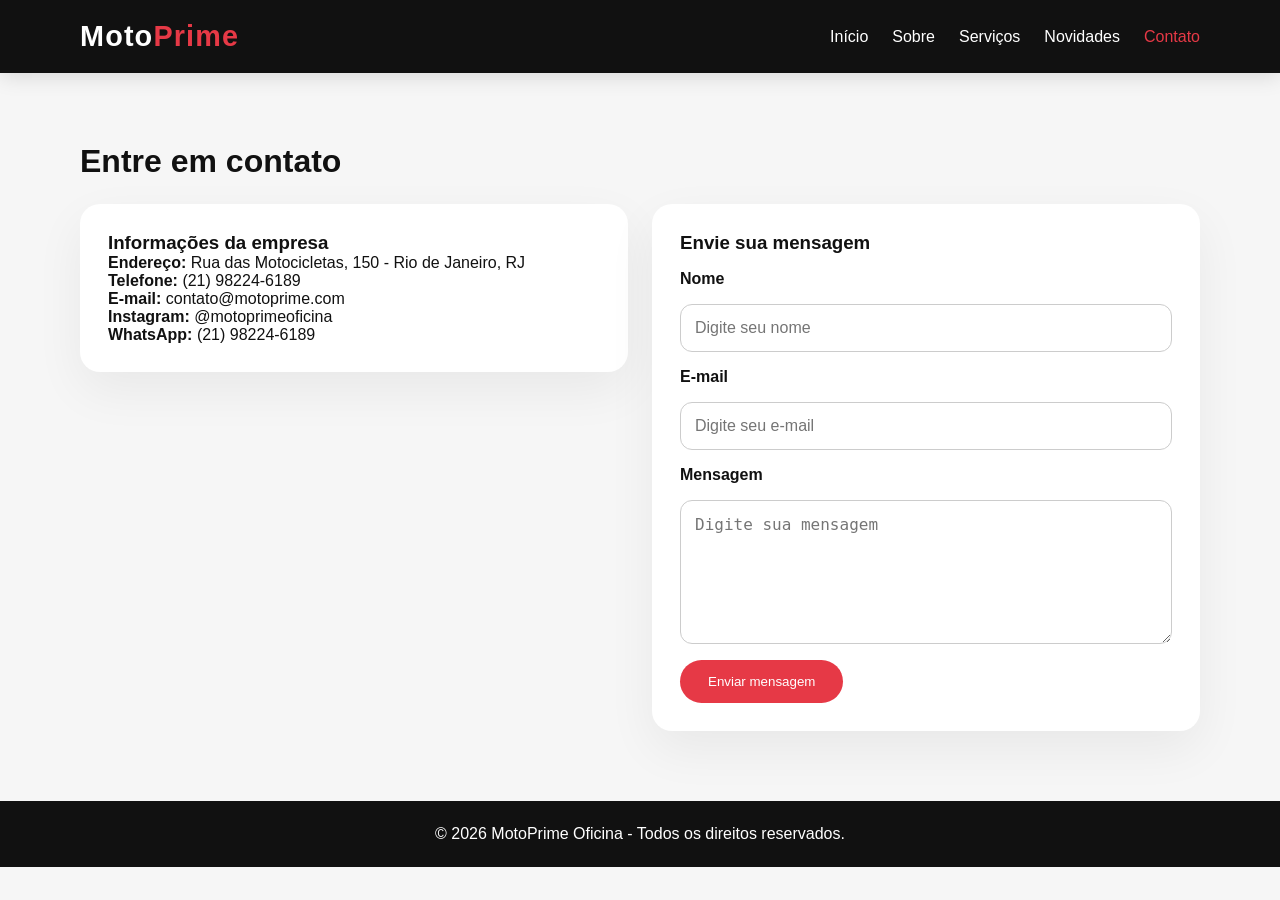
==== contato.html @ 21f9c5f4 "site motoprime completo" ====
<!DOCTYPE html>
<html lang="pt-BR">
<head>
  <meta charset="UTF-8">
  <meta name="viewport" content="width=device-width, initial-scale=1.0">
  <title>MotoPrime Oficina | Contato</title>
  <link rel="stylesheet" href="css/style.css">
</head>
<body>
  <header class="topo">
    <div class="container nav-container">
      <h1 class="logo">Moto<span>Prime</span></h1>
      <button class="menu-toggle" id="menu-toggle">☰</button>
      <nav>
        <ul class="menu" id="menu">
          <li><a href="index.html">Início</a></li>
          <li><a href="sobre.html">Sobre</a></li>
          <li><a href="servicos.html">Serviços</a></li>
          <li><a href="novidades.html">Novidades</a></li>
          <li><a href="contato.html" class="ativo">Contato</a></li>
        </ul>
      </nav>
    </div>
  </header>

  <main class="secao pagina-interna">
    <div class="container">
      <h2 class="titulo-secao">Entre em contato</h2>
      <div class="grid-2 contato-grid">
        <div class="card">
          <h3>Informações da empresa</h3>
          <p><strong>Endereço:</strong> Rua das Motocicletas, 150 - Rio de Janeiro, RJ</p>
          <p><strong>Telefone:</strong> (21) 98224-6189</p>
          <p><strong>E-mail:</strong> contato@motoprime.com</p>
          <p><strong>Instagram:</strong> @motoprimeoficina</p>
          <p><strong>WhatsApp:</strong> (21) 98224-6189</p>
        </div>

        <form class="formulario card" id="form-contato">
          <h3>Envie sua mensagem</h3>
          <label for="nome">Nome</label>
          <input type="text" id="nome" placeholder="Digite seu nome" required>

          <label for="email">E-mail</label>
          <input type="email" id="email" placeholder="Digite seu e-mail" required>

          <label for="mensagem">Mensagem</label>
          <textarea id="mensagem" rows="6" placeholder="Digite sua mensagem" required></textarea>

          <button type="submit" class="btn">Enviar mensagem</button>
        </form>
      </div>
    </div>
  </main>

  <footer class="rodape">
    <div class="container">
      <p>© 2026 MotoPrime Oficina - Todos os direitos reservados.</p>
    </div>
  </footer>

  <button id="btnTopo" title="Voltar ao topo">↑</button>
  <script src="js/script.js"></script>
</body>
</html>
---- css/style.css ----
﻿* {
  margin: 0;
  padding: 0;
  box-sizing: border-box;
}

:root {
  font-family: 'Segoe UI', Tahoma, Geneva, Verdana, sans-serif;
  color: #111;
  background: #f6f6f6;
}

html {
  scroll-behavior: smooth;
}

body {
  min-height: 100vh;
}

.container {
  width: min(1120px, calc(100% - 40px));
  margin: 0 auto;
}

.topo {
  background: #111;
  color: #fff;
  position: sticky;
  top: 0;
  z-index: 20;
  box-shadow: 0 4px 20px rgba(0, 0, 0, 0.12);
}

.nav-container {
  display: flex;
  align-items: center;
  justify-content: space-between;
  gap: 1rem;
  padding: 20px 0;
}

.logo {
  font-size: 1.8rem;
  letter-spacing: 0.04em;
}

.logo span {
  color: #e63946;
}

.menu {
  display: flex;
  gap: 24px;
  list-style: none;
}

.menu li a {
  color: #fff;
  text-decoration: none;
  font-weight: 500;
  transition: color 0.2s ease;
}

.menu li a:hover,
.menu li a.ativo {
  color: #e63946;
}

.menu-toggle {
  display: none;
  font-size: 1.4rem;
  color: #fff;
  background: transparent;
  border: none;
  cursor: pointer;
}

.hero {
  background: #111;
  color: #fff;
  padding: 100px 0 80px;
}

.hero-conteudo {
  display: grid;
  align-items: center;
  min-height: 320px;
}

.hero h2 {
  font-size: clamp(2rem, 4vw, 3.2rem);
}

.hero p {
  margin: 24px 0 32px;
  max-width: 720px;
}

.btn {
  display: inline-block;
  background: #e63946;
  color: #fff;
  text-decoration: none;
  padding: 14px 28px;
  border-radius: 999px;
  transition: transform 0.2s ease, box-shadow 0.2s ease;
}

.btn:hover {
  transform: translateY(-2px);
  box-shadow: 0 14px 30px rgba(230, 57, 70, 0.22);
}

.secao {
  padding: 70px 0;
}

.titulo-secao {
  font-size: 2rem;
  margin-bottom: 24px;
  color: #111;
}

.descricao {
  max-width: 720px;
  margin-bottom: 24px;
  color: #444;
}

.grid-2,
.grid-3 {
  display: grid;
  gap: 24px;
}

.grid-2 {
  grid-template-columns: repeat(2, minmax(0, 1fr));
}

.grid-3 {
  grid-template-columns: repeat(3, minmax(0, 1fr));
}

.card {
  background: #fff;
  border-radius: 20px;
  padding: 28px;
  box-shadow: 0 18px 50px rgba(0, 0, 0, 0.06);
}

.servico-card {
  text-align: center;
}

.servico-icone {
  display: inline-flex;
  align-items: center;
  justify-content: center;
  width: 72px;
  height: 72px;
  margin-bottom: 18px;
  font-size: 2rem;
  background: #f8f8f8;
  border-radius: 18px;
}

.espacamento-topo {
  margin-top: 24px;
}

.destaque {
  background: #111;
  color: #fff;
}

.destaque-card {
  background: rgba(255, 255, 255, 0.06);
}

.formulario {
  display: grid;
  gap: 16px;
}

.formulario label {
  font-weight: 600;
  color: #111;
}

.formulario input,
.formulario textarea {
  width: 100%;
  padding: 14px;
  border: 1px solid #ccc;
  border-radius: 12px;
  font-size: 1rem;
  background: #fff;
}

.formulario button {
  width: fit-content;
  padding: 14px 28px;
  border: none;
  border-radius: 999px;
  background: #e63946;
  color: #fff;
  cursor: pointer;
}

.contato-grid {
  align-items: start;
}

.rodape {
  background: #111;
  color: #fff;
  text-align: center;
  padding: 24px 0;
}

#btnTopo {
  position: fixed;
  bottom: 20px;
  right: 20px;
  background: #e63946;
  color: #fff;
  border: none;
  width: 45px;
  height: 45px;
  border-radius: 50%;
  font-size: 1.2rem;
  cursor: pointer;
  display: none;
  box-shadow: 0 8px 16px rgba(0, 0, 0, 0.2);
}

#btnTopo:hover {
  background: #c92432;
}

@media (max-width: 900px) {
  .grid-3,
  .grid-2 {
    grid-template-columns: 1fr;
  }

  .hero h2 {
    font-size: 2.2rem;
  }
}

@media (max-width: 768px) {
  .menu-toggle {
    display: block;
  }

  .menu {
    position: absolute;
    top: 72px;
    right: 5%;
    background: #111;
    flex-direction: column;
    width: 220px;
    padding: 20px;
    border-radius: 10px;
    display: none;
  }

  .menu.ativo-menu {
    display: flex;
  }
}
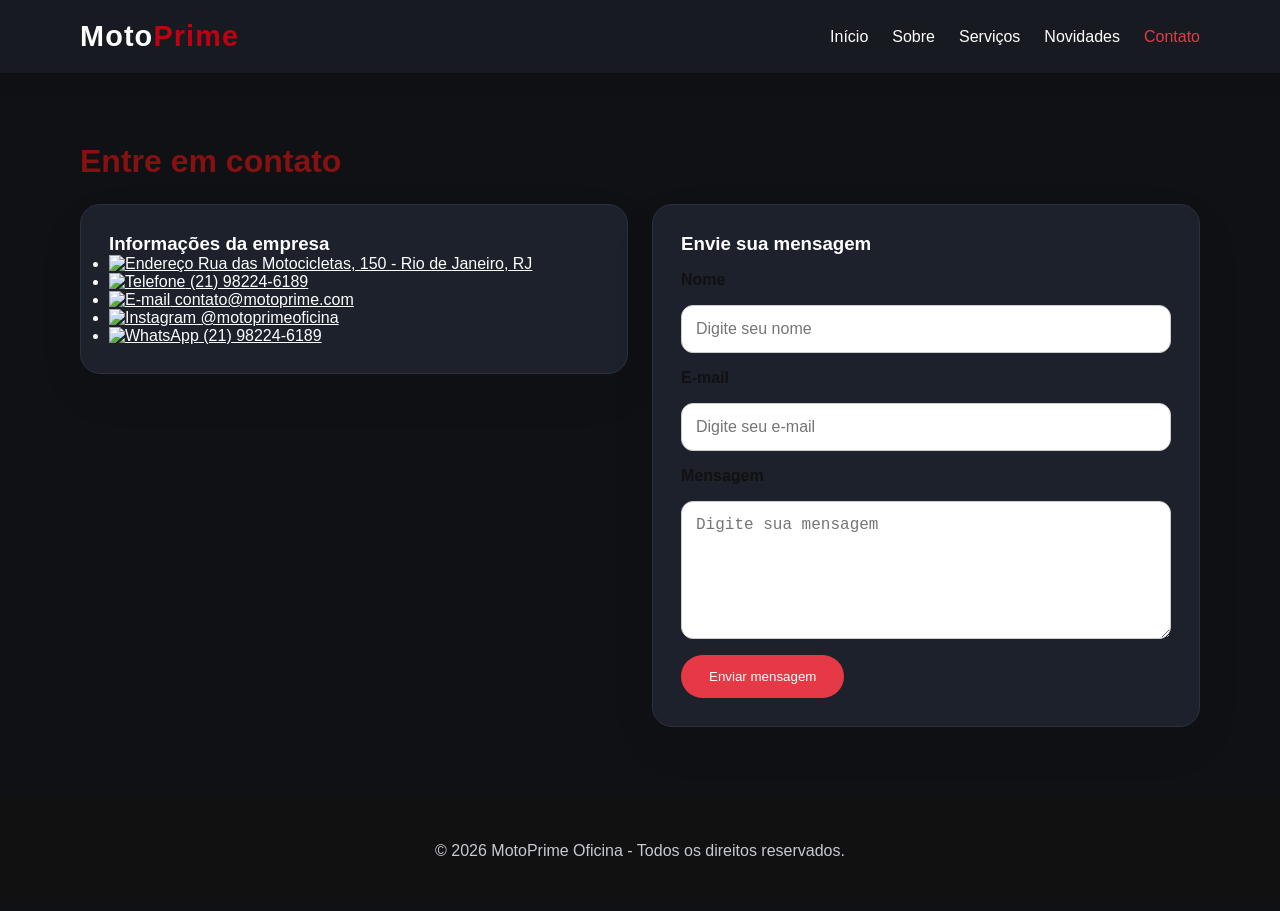
==== commit dee9efdf: "mudanças no contato icones e links" ====
--- a/contato.html
+++ b/contato.html
@@ -1,11 +1,13 @@
 <!DOCTYPE html>
 <html lang="pt-BR">
+
 <head>
   <meta charset="UTF-8">
   <meta name="viewport" content="width=device-width, initial-scale=1.0">
   <title>MotoPrime Oficina | Contato</title>
   <link rel="stylesheet" href="css/style.css">
 </head>
+
 <body>
   <header class="topo">
     <div class="container nav-container">
@@ -27,13 +29,41 @@
     <div class="container">
       <h2 class="titulo-secao">Entre em contato</h2>
       <div class="grid-2 contato-grid">
+
         <div class="card">
           <h3>Informações da empresa</h3>
-          <p><strong>Endereço:</strong> Rua das Motocicletas, 150 - Rio de Janeiro, RJ</p>
-          <p><strong>Telefone:</strong> (21) 98224-6189</p>
-          <p><strong>E-mail:</strong> contato@motoprime.com</p>
-          <p><strong>Instagram:</strong> @motoprimeoficina</p>
-          <p><strong>WhatsApp:</strong> (21) 98224-6189</p>
+          <ul class="info-lista">
+            <li>
+              <a href="https://maps.google.com/?q=Rua+das+Motocicletas+150+Rio+de+Janeiro" target="_blank">
+                <img src="source/map-pin.svg" alt="Endereço">
+                Rua das Motocicletas, 150 - Rio de Janeiro, RJ
+              </a>
+            </li>
+            <li>
+              <a href="tel:+5521982246189">
+                <img src="source/phone.svg" alt="Telefone">
+                (21) 98224-6189
+              </a>
+            </li>
+            <li>
+              <a href="mailto:contato@motoprime.com">
+                <img src="source/mail.svg" alt="E-mail">
+                contato@motoprime.com
+              </a>
+            </li>
+            <li>
+              <a href="https://instagram.com/motoprimeoficina" target="_blank">
+                <img src="source/instagram.svg" alt="Instagram">
+                @motoprimeoficina
+              </a>
+            </li>
+            <li>
+              <a href="https://wa.me/5521982246189" target="_blank">
+                <img src="source/whatsapp.svg" alt="WhatsApp">
+                (21) 98224-6189
+              </a>
+            </li>
+          </ul>
         </div>
 
         <form class="formulario card" id="form-contato">
@@ -49,6 +79,7 @@
 
           <button type="submit" class="btn">Enviar mensagem</button>
         </form>
+
       </div>
     </div>
   </main>
@@ -62,4 +93,5 @@
   <button id="btnTopo" title="Voltar ao topo">↑</button>
   <script src="js/script.js"></script>
 </body>
-</html>+
+</html>
--- a/css/style.css
+++ b/css/style.css
@@ -5,9 +5,15 @@
 }
 
 :root {
-  font-family: 'Segoe UI', Tahoma, Geneva, Verdana, sans-serif;
-  color: #111;
-  background: #f6f6f6;
+  --cor-fundo: #0f1115;
+  --cor-fundo-secundario: #171a21;
+  --cor-primaria: #e63946;
+  --cor-primaria-escura: #c1121f;
+  --cor-texto: #ffffff;
+  --cor-texto-suave: #c7cbd1;
+  --cor-card: #1c212b;
+  --cor-borda: #2a3140;
+  --sombra: 0 10px 30px rgba(0, 0, 0, 0.25);
 }
 
 html {
@@ -18,6 +24,20 @@
   min-height: 100vh;
 }
 
+body {
+  font-family: 'Segoe UI', Tahoma, Geneva, Verdana, sans-serif;
+}
+
+body {
+  background: var(--cor-fundo);
+  color: var(--cor-texto);
+}
+
+body {
+  background: var(--cor-fundo);
+  color: var(--cor-texto);
+  font-family: 'Segoe UI', Tahoma, Geneva, Verdana, sans-serif;
+}
 .container {
   width: min(1120px, calc(100% - 40px));
   margin: 0 auto;
@@ -46,8 +66,9 @@
 }
 
 .logo span {
-  color: #e63946;
-}
+  color: #bb0312;
+}
+
 
 .menu {
   display: flex;
@@ -108,7 +129,7 @@
 }
 
 .btn:hover {
-  transform: translateY(-2px);
+  transform: translateY(-6px);
   box-shadow: 0 14px 30px rgba(230, 57, 70, 0.22);
 }
 
@@ -119,7 +140,7 @@
 .titulo-secao {
   font-size: 2rem;
   margin-bottom: 24px;
-  color: #111;
+  color: #861111;
 }
 
 .descricao {
@@ -216,7 +237,7 @@
   background: #111;
   color: #fff;
   text-align: center;
-  padding: 24px 0;
+  padding: 45px 0;
 }
 
 #btnTopo {
@@ -271,3 +292,33 @@
     display: flex;
   }
 }
+html, body {
+  height: 100%;
+}
+
+body {
+  display: flex;
+  flex-direction: column;
+}
+main {
+  flex: 1;
+}
+
+.topo {
+  background: var(--cor-fundo-secundario);
+}
+
+.card {
+  background: var(--cor-card);
+  color: var(--cor-texto);
+  border: 1px solid var(--cor-borda);
+}
+
+p {
+  color: var(--cor-texto-suave);
+}
+
+a {
+  color: var(--cor-texto);
+}
+
